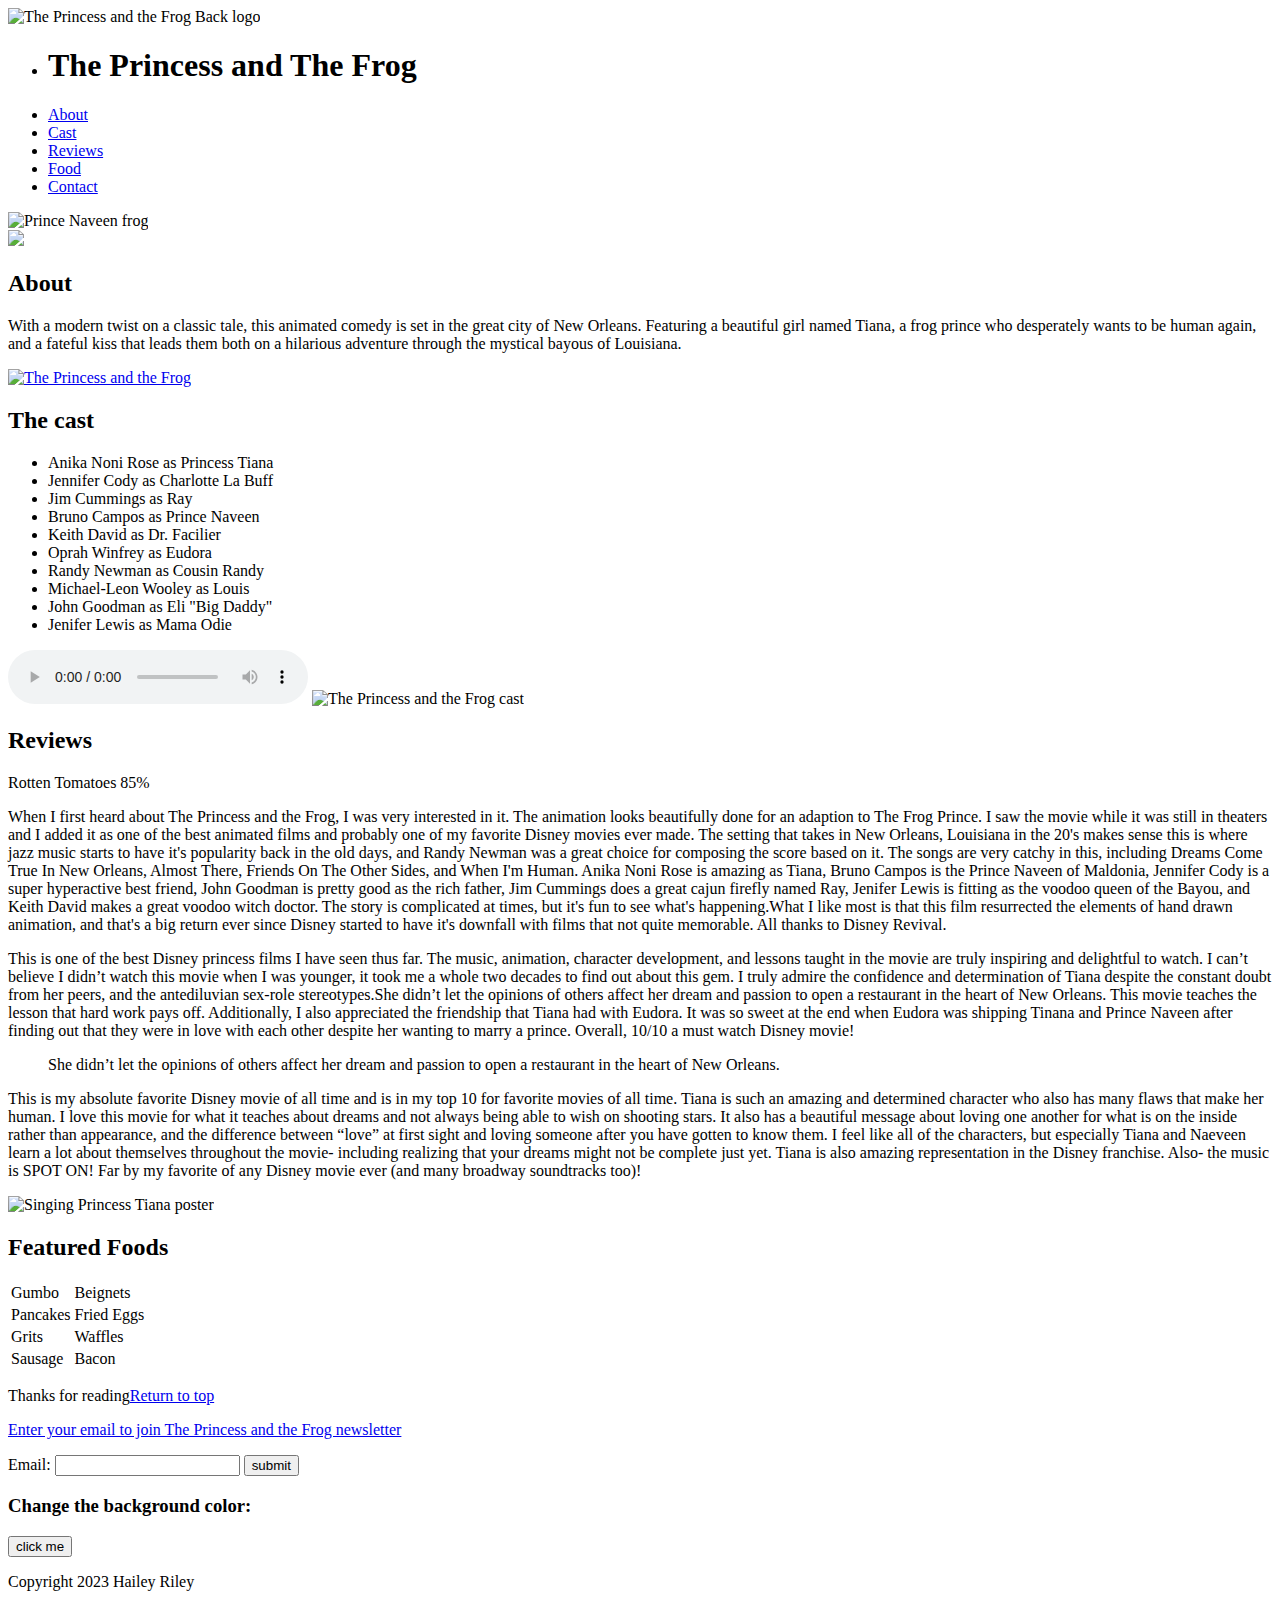
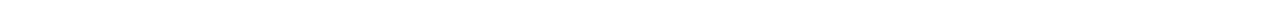
==== movie/index.html @ 5fc3e38c "Add files via upload" ====
<!doctype html>
<html>
<head>
<meta charset="UTF-8">
<title>Hailey Riley's favorite movie is The Princess and the Frog</title>
<link href="css/style.css" rel="stylesheet" type="text/css">
<link rel="preconnect" href="https://fonts.googleapis.com">
<link rel="preconnect" href="https://fonts.gstatic.com" crossorigin>
<link href="https://fonts.googleapis.com/css2?family=Martel&family=Source+Sans+Pro:wght@400;700&display=swap" rel="stylesheet">
    <script src="https://kit.fontawesome.com/81ef248360.js" crossorigin="anonymous"></script>
</head>
<body>
<header>

    <img src="img/pngfind.com-luther-rose-png-4075109.png" alt="The Princess and the Frog Back logo" class="logo">


    <nav>
      <ul>
        <li><h1>The Princess and The Frog</h1></li>
        <li><a href="#about">About</a></li>
        <li><a href="#cast">Cast</a></li>
        <li><a href="#facts">Reviews</a></li>
        <li><a href="#food">Food</a></li>
        <li><a href="#contact">Contact</a></li>
       </ul>

    </nav>

</header>
<div class="container group">
    <div class="moving"> 
    <div class="frog"><img src="img/pngwing.com.png" alt="Prince Naveen frog" class="falcon"> </div>
        <div class="tiana"><img src="img/Tiana-Step-10.webp"> </div>
    </div>
  
  <div class="about">
    <h2 id="about">About</h2>
      <div> 
    <p>With a modern twist on a classic tale, this animated comedy is set in the great city of New Orleans. Featuring a beautiful girl named Tiana, a frog prince who desperately wants to be human again, and a fateful kiss that leads them both on a hilarious adventure through the mystical bayous of Louisiana.</p>
          </div>
    <a href="https://movies.disney.com/the-princess-and-the-frog"><img src="img/princess-and-the-frog-disneyscreencaps-com-10416-1507044075.jpg" alt="The Princess and the Frog"> </a>

  </div>
  <div class="cast" id="cast">
    <h2>The cast</h2>
    <ul>
      <li>Anika Noni Rose as Princess Tiana</li>
      <li>Jennifer Cody as Charlotte La Buff</li>
      <li>Jim Cummings as Ray</li>
      <li>Bruno Campos as Prince Naveen</li>
      <li>Keith David as Dr. Facilier</li>
      <li>Oprah Winfrey as Eudora</li>
      <li>Randy Newman as Cousin Randy</li>
    <li>Michael-Leon Wooley as Louis</li>
         <li>John Goodman as Eli "Big Daddy"</li>
         <li>Jenifer Lewis as Mama Odie</li>
    </ul>
       <audio src="media/Anika%20Noni%20Rose%20-%20Almost%20There%20(From%20%20The%20Princess%20and%20the%20Frog%20).wav" controls></audio>
    <img src="img/cast.jpg" alt="The Princess and the Frog cast">
  </div>
  <div class="facts" id="facts">
    <h2>Reviews</h2>
      <section> Rotten Tomatoes 85% </section>
    <p>When I first heard about The Princess and the Frog, I was very interested in it. The animation looks beautifully done for an adaption to The Frog Prince. I saw the movie while it was still in theaters and I added it as one of the best animated films and probably one of my favorite Disney movies ever made. The setting that takes in New Orleans, Louisiana in the 20's makes sense this is where jazz music starts to have it's popularity back in the old days, and Randy Newman was a great choice for composing the score based on it. The songs are very catchy in this, including Dreams Come True In New Orleans, Almost There, Friends On The Other Sides, and When I'm Human. Anika Noni Rose is amazing as Tiana, Bruno Campos is the Prince Naveen of Maldonia, Jennifer Cody is a super hyperactive best friend, John Goodman is pretty good as the rich father, Jim Cummings does a great cajun firefly named Ray, Jenifer Lewis is fitting as the voodoo queen of the Bayou, and Keith David makes a great voodoo witch doctor. The story is complicated at times, but it's fun to see what's happening.What I like most is that this film resurrected the elements of hand drawn animation, and that's a big return ever since Disney started to have it's downfall with films that not quite memorable. All thanks to Disney Revival.</p>
    <p>This is one of the best Disney princess films I have seen thus far. The music, animation, character development, and lessons taught in the movie are truly inspiring and delightful to watch. I can’t believe I didn’t watch this movie when I was younger, it took me a whole two decades to find out about this gem. I truly admire the confidence and determination of Tiana despite the constant doubt from her peers, and the antediluvian sex-role stereotypes.She didn’t let the opinions of others affect her dream and passion to open a restaurant in the heart of New Orleans. This movie teaches the lesson that hard work pays off. Additionally, I also appreciated the friendship that Tiana had with Eudora. It was so sweet at the end when Eudora was shipping Tinana and Prince Naveen after finding out that they were in love with each other despite her wanting to marry a prince. Overall, 10/10 a must watch Disney movie!</p>
      <blockquote cite="https://www.rottentomatoes.com/m/1196003-princess_and_the_frog">
She didn’t let the opinions of others affect her dream and passion to open a restaurant in the heart of New Orleans.
</blockquote>
      <p>This is my absolute favorite Disney movie of all time and is in my top 10 for favorite movies of all time. Tiana is such an amazing and determined character who also has many flaws that make her human. I love this movie for what it teaches about dreams and not always being able to wish on shooting stars. It also has a beautiful message about loving one another for what is on the inside rather than appearance, and the difference between “love” at first sight and loving someone after you have gotten to know them. I feel like all of the characters, but especially Tiana and Naeveen learn a lot about themselves throughout the movie- including realizing that your dreams might not be complete just yet. Tiana is also amazing representation in the Disney franchise.
Also- the music is SPOT ON! Far by my favorite of any Disney movie ever (and many broadway soundtracks too)!</p>
    
    <img src="img/tiana-02.jpg" alt="Singing Princess Tiana poster">
    </div>
    <div class="food" id="food">
    <h2 id="food">Featured Foods</h2>
    <table>
        <tr>
            <td>Gumbo</td>
            <td>Beignets</td>
        </tr>
        <tr>
            <td>Pancakes</td>
            <td>Fried Eggs</td>
        </tr>
        <tr>
            <td>Grits</td>
            <td>Waffles</td>
        </tr>
        <tr>
            <td>Sausage</td>
            <td>Bacon</td>
        </tr>
    
    </table>
    <p>Thanks for reading<a href="#top">Return to top</a></p>
</div>
  <div class="bottom" id="contact">
    <!-- this is hard hahahaha -->
    <p><a class="bodylink" href="#">Enter your email to join The Princess and the Frog newsletter</a></p>
      <form action="" method="post">
      <label>Email:</label>
          <input id="post-email" type="email" name="email">
          <input type="submit" value="submit">
      
      </form>

  </div>

<div class="changer bottom" id="changer">
<h3>Change the background color:<span class="color" id="color"></span></h3>
<button class="btn btn-hero" id="btn">click me</button>
</div>
    
</div>
<script src="js/hex.js"></script>

  <footer>
    <p>Copyright 2023 Hailey Riley</p>
      <i class="fa-solid fa-frog"></i>
  </footer>

</body>
</html>
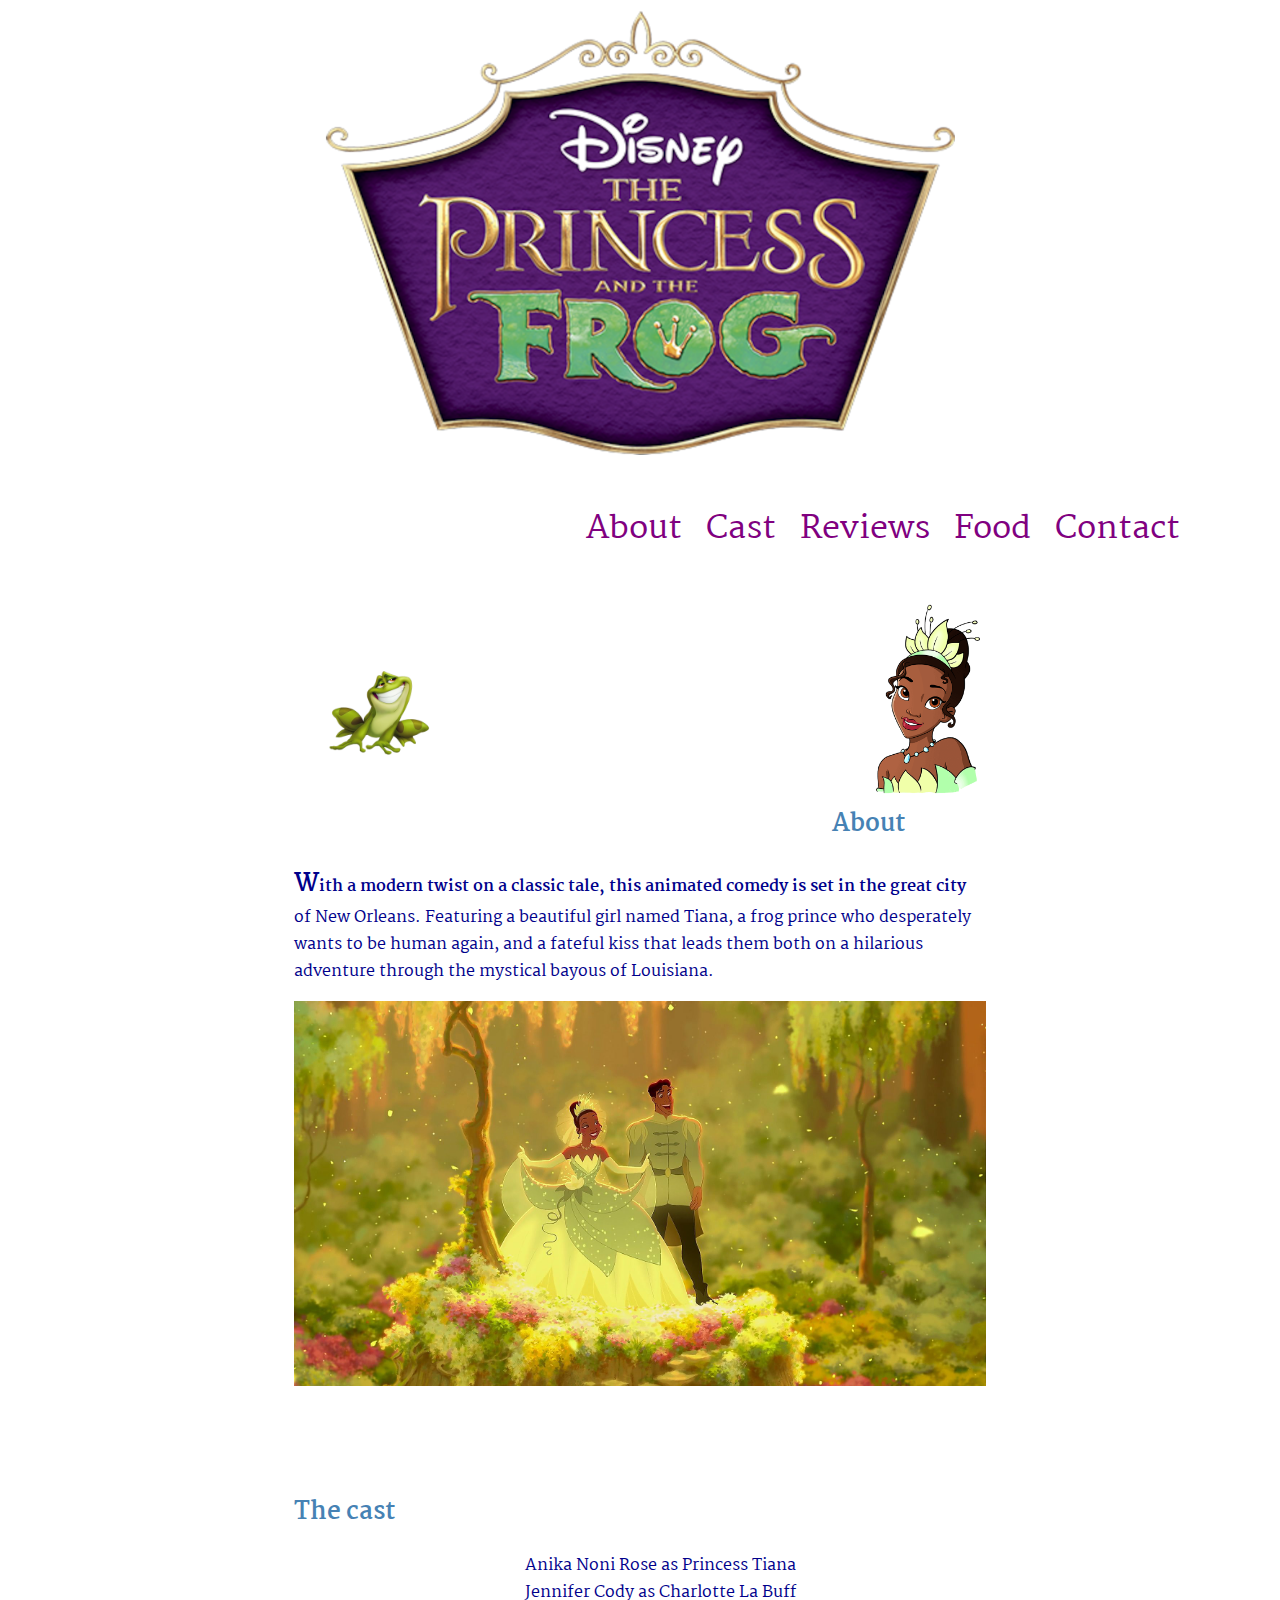
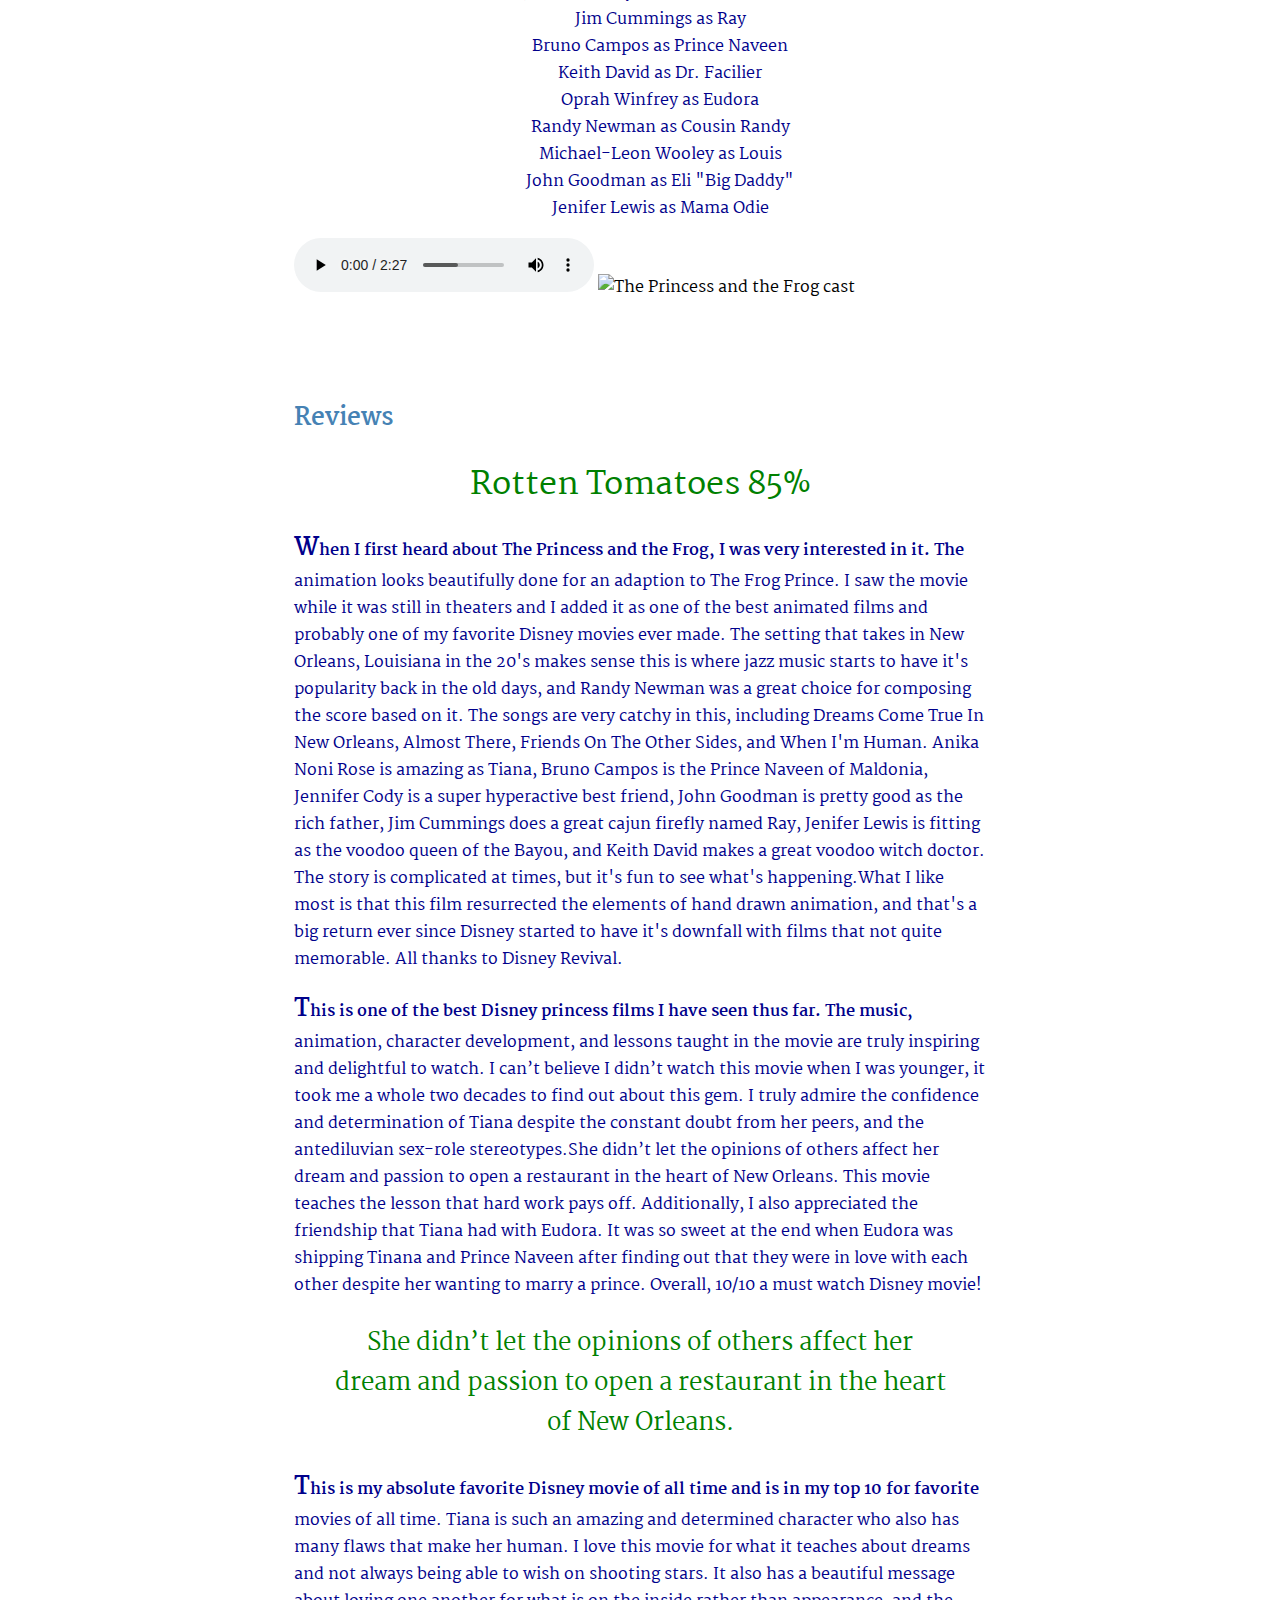
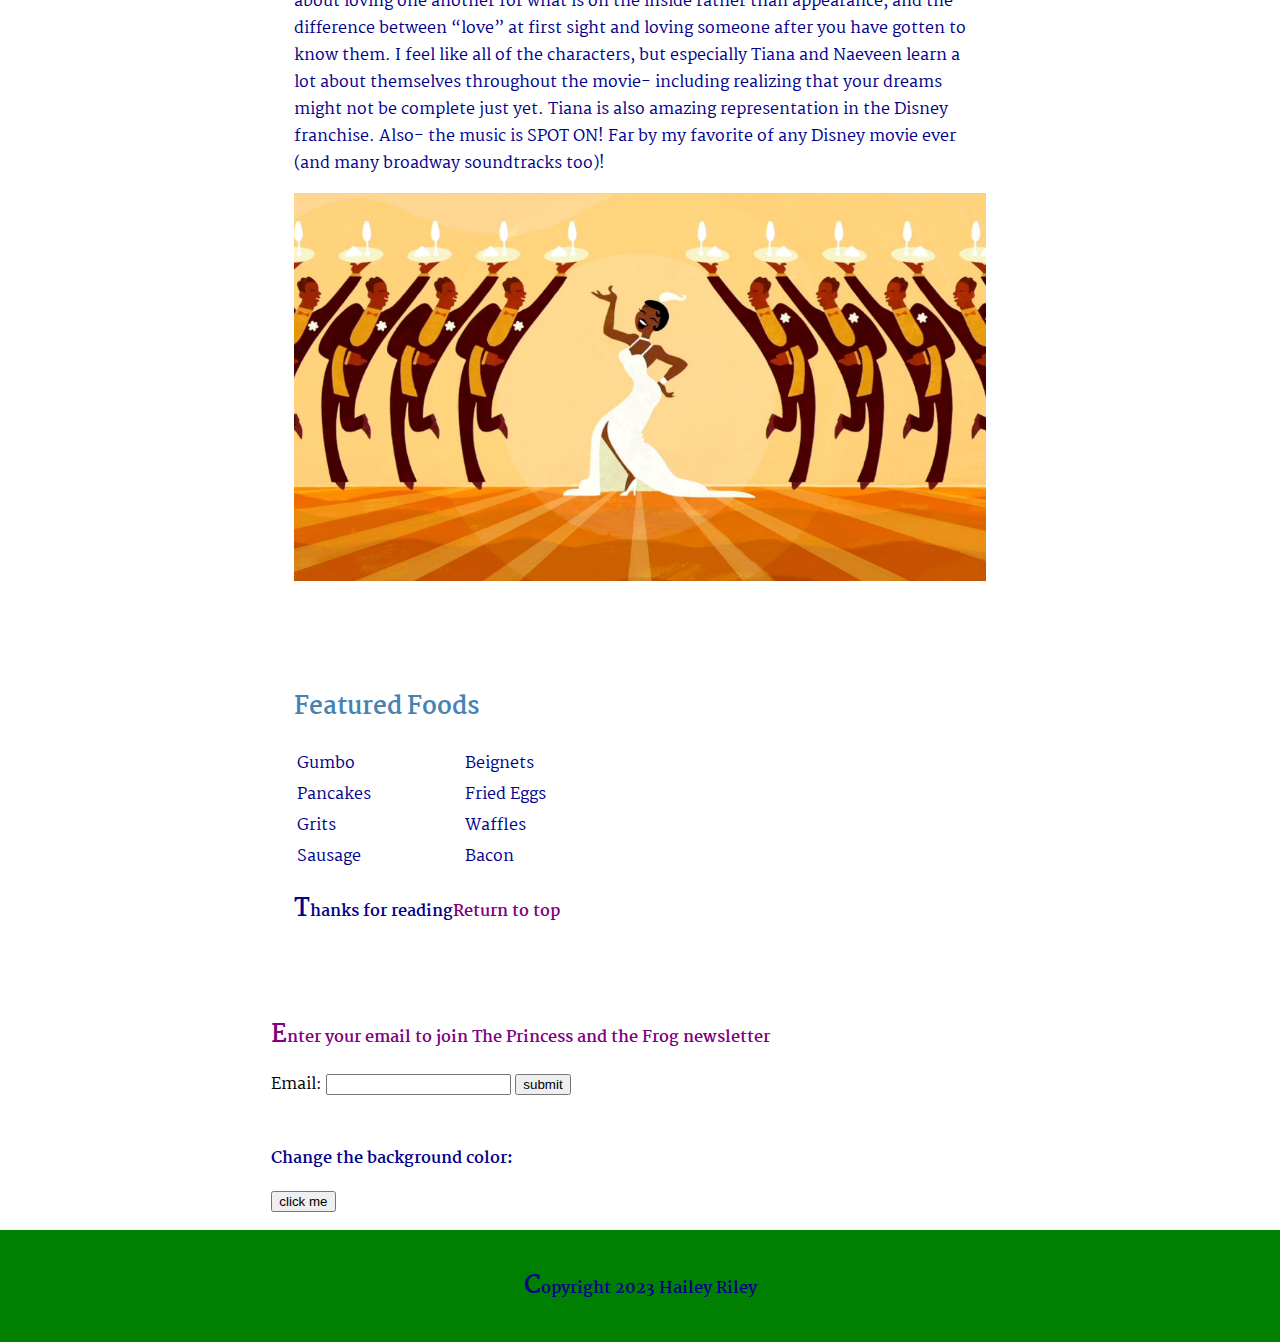
==== commit 3e4837bb: "Add files via upload" ====
--- a/movie/index.html
+++ b/movie/index.html
@@ -56,7 +56,7 @@
          <li>John Goodman as Eli "Big Daddy"</li>
          <li>Jenifer Lewis as Mama Odie</li>
     </ul>
-       <audio src="media/Anika%20Noni%20Rose%20-%20Almost%20There%20(From%20%20The%20Princess%20and%20the%20Frog%20).wav" controls></audio>
+       <audio src="media/songaudio.mp3" controls></audio>
     <img src="img/cast.jpg" alt="The Princess and the Frog cast">
   </div>
   <div class="facts" id="facts">
--- a/movie/css/style.css
+++ b/movie/css/style.css
@@ -0,0 +1,207 @@
+body {
+  background-color: white;
+/*    background-image: linear-gradient(cyan,purple);*/
+    background-image: url("../img/gallery_princess_tiana_6_0c357037_440418ed.jpeg.jpg");
+    background-repeat: no-repeat;
+background-position: top right;
+    background-size:contain;
+    background-attachment: fixed;
+  text-align: left;
+  font-family: 'Martel', serif;
+    margin:0;
+}
+
+table {
+    color: darkblue;
+}
+
+td {
+    width: 25%;
+}
+
+img {
+  max-width: 100%;
+}
+
+img.logo {
+
+  width: 50%;
+  height: auto;
+}
+
+header {
+  /* background-color: darkblue; */
+  padding: 10px;
+  text-align: center;
+}
+
+li{
+    color: darkblue;
+}
+
+.cast > ul {
+  color: darkblue;
+  list-style-type: none;
+    text-align: center;
+
+}
+h1 {
+    color: white;
+}
+p {
+  color: darkblue;
+}
+
+nav > ul > li {
+  display: inline-block;
+  padding-left: 10px;
+  padding-right: 10px;
+}
+
+nav > ul > li > a, h1 {
+  font-size: 2em;
+}
+
+a:link {
+  color: purple;
+}
+
+a:visited {
+  color: purple;
+}
+
+a:hover {
+  color: white;
+  background-color: blue;
+    transition: 2s;
+}
+
+.darker {
+    color: black;
+}
+
+.container {
+  width: 60%;
+  margin: 0 auto;
+  background-color: white;
+}
+
+footer {
+  text-align: center;
+  margin: 0 auto;
+  padding: 20px;
+  background-color: green;
+}
+
+p:first-letter {
+  font-size: 1.5em;
+}
+
+p:first-line {
+  font-weight: bold;
+  color: darkblue;
+}
+
+.about {
+/*
+ position: absolute;
+  z-index: -100;
+  left: 50px;
+*/
+/*
+  float: left;
+  width: 500px;
+  height: 500px;
+  border: 2px darkblue solid;
+*/
+  padding: 50px;
+/*
+  margin: 25px;
+  box-shadow: 5px 10px black;
+  background-color: darkblue;
+  box-sizing: border-box;
+*/
+  /* visibility: hidden; */
+/*  display: none;*/
+}
+
+.group:after {
+  content: "";
+  display: table;
+  clear: both;
+}
+
+a {
+  text-decoration: none;
+}
+
+h2 {
+  color: steelblue;
+}
+
+.facts {padding: 5%;
+
+}
+.cast {padding: 5%;
+}
+.about {padding: 5%;
+}
+
+.food{padding: 5%;
+}
+
+.moving {
+    width: 100%;
+}
+.frog {
+    width: 75%;
+    float: left;
+}
+.tiana {
+    width:  25%;
+    float:right;
+}
+
+.falcon {
+  width: 200px;
+    animation-name: flight;
+    animation-duration: 5s;
+    animation-direction: alternate;
+    animation-iteration-count: infinite;
+    animation-timing-function: ease-in;
+    animation-delay: 2s;
+}
+
+section
+{
+     color: green;
+    font-size: 2em;
+    text-align: center;
+}
+h3{
+    color: darkblue;
+    font-size: 1em;
+}
+
+.color{
+    color: darkblue;
+    font-size: .75em;
+}
+blockquote{
+     color: green;
+    font-size: 1.5em;
+    text-align: center;
+
+}
+.bottom{
+    padding: 2%;
+}
+
+@keyframes flight {
+    0%, 100% {
+        transform: translate(0,0);
+    }
+    50% {
+        transform: translate(400px,0);
+    }
+}
